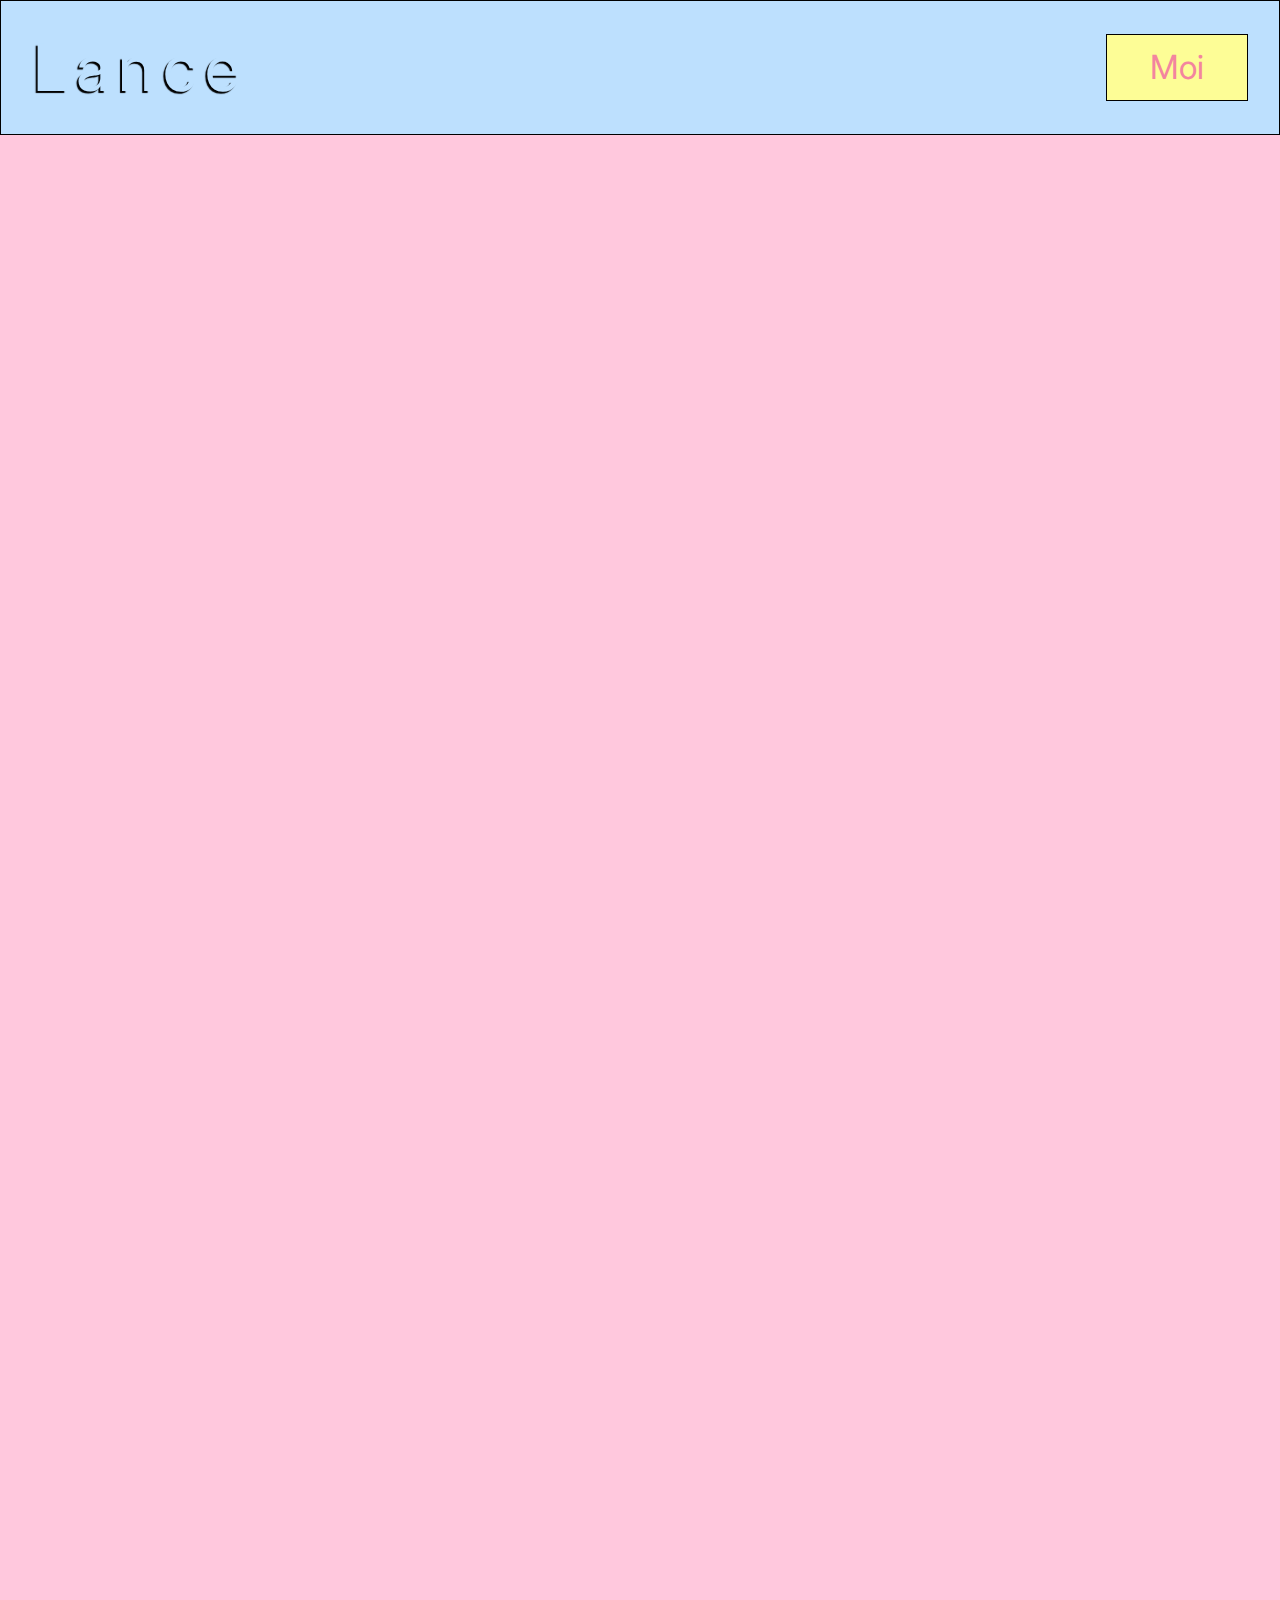
==== Source Code/index.html @ c76728fb "Nav bar working" ====
<!DOCTYPE html>
<html>
    <head>
        <meta charset="utf-8">
        <meta http-equiv="X-UA-Compatible" content="IE=edge">
        <title></title>
        <meta name="Lance Townsend" content="Personal website displaying my projects and skills.">
        <meta name="viewport" content="width=device-width, initial-scale=1">
        <link rel="stylesheet" href="style.css">
        <link href='https://fonts.googleapis.com/css?family=Inter' rel='stylesheet'>
    </head>
    <body>
        <nav class="navContainer">
            <div class="navName">
                Lance
            </div>

            <a href="#" class="navAboutMe">
                Moi
            </a>
        </nav>
        
        <script src="script.js" async defer></script>
    </body>
</html>
---- Source Code/style.css ----
* {
    padding: 0;
    margin: 0;
}

:root {
    font-family: Inter;
    font-style: normal;
}

body {
    background: #FFC8DD;
    height: 4000px;
}


@media screen and (max-width: 400px) {
    :root {
        font-size: 16px;
    }
}

/* mobile */
@media screen and (min-width: 400px){
    :root {
        font-size: 20px;
    }
}

/* mid-large mobile devices */
@media screen and (min-width: 600px) {
    :root {
        font-size: 24px;
    }
}

/* web devices */
@media screen and (min-width: 719px) {
    :root {
        font-size: 28px;
    }
}


.navContainer {
    height: 2.5rem;
    padding: 1.125rem;
    background: #BDE0FE;
    border: 1px solid #000;

    display: flex;

    align-items: center;
    justify-content: space-between;

}

.navName {
    color: #BDE0FE;
    text-shadow: -2px 2px 1px #000;
    font-size: 2.32575rem;
    letter-spacing: 0.30231rem;

    width: auto;
    height: auto;

    display: flex;
    align-items: center;
    justify-content: center;
}

.navAboutMe {
    border: 1px solid #000;
    background: #FDFD96;
    color: #F3859F;
    font-size: 1.18869rem;
    text-decoration: none;

    height: 2.32575rem;
    width: 5rem;

    display: flex;
    justify-content: center;
    align-items: center;
}

/* injected into HTML with JS to make sticky navbar */
.sticky {
    position: sticky;
    width: auto;
    top: 0;
}
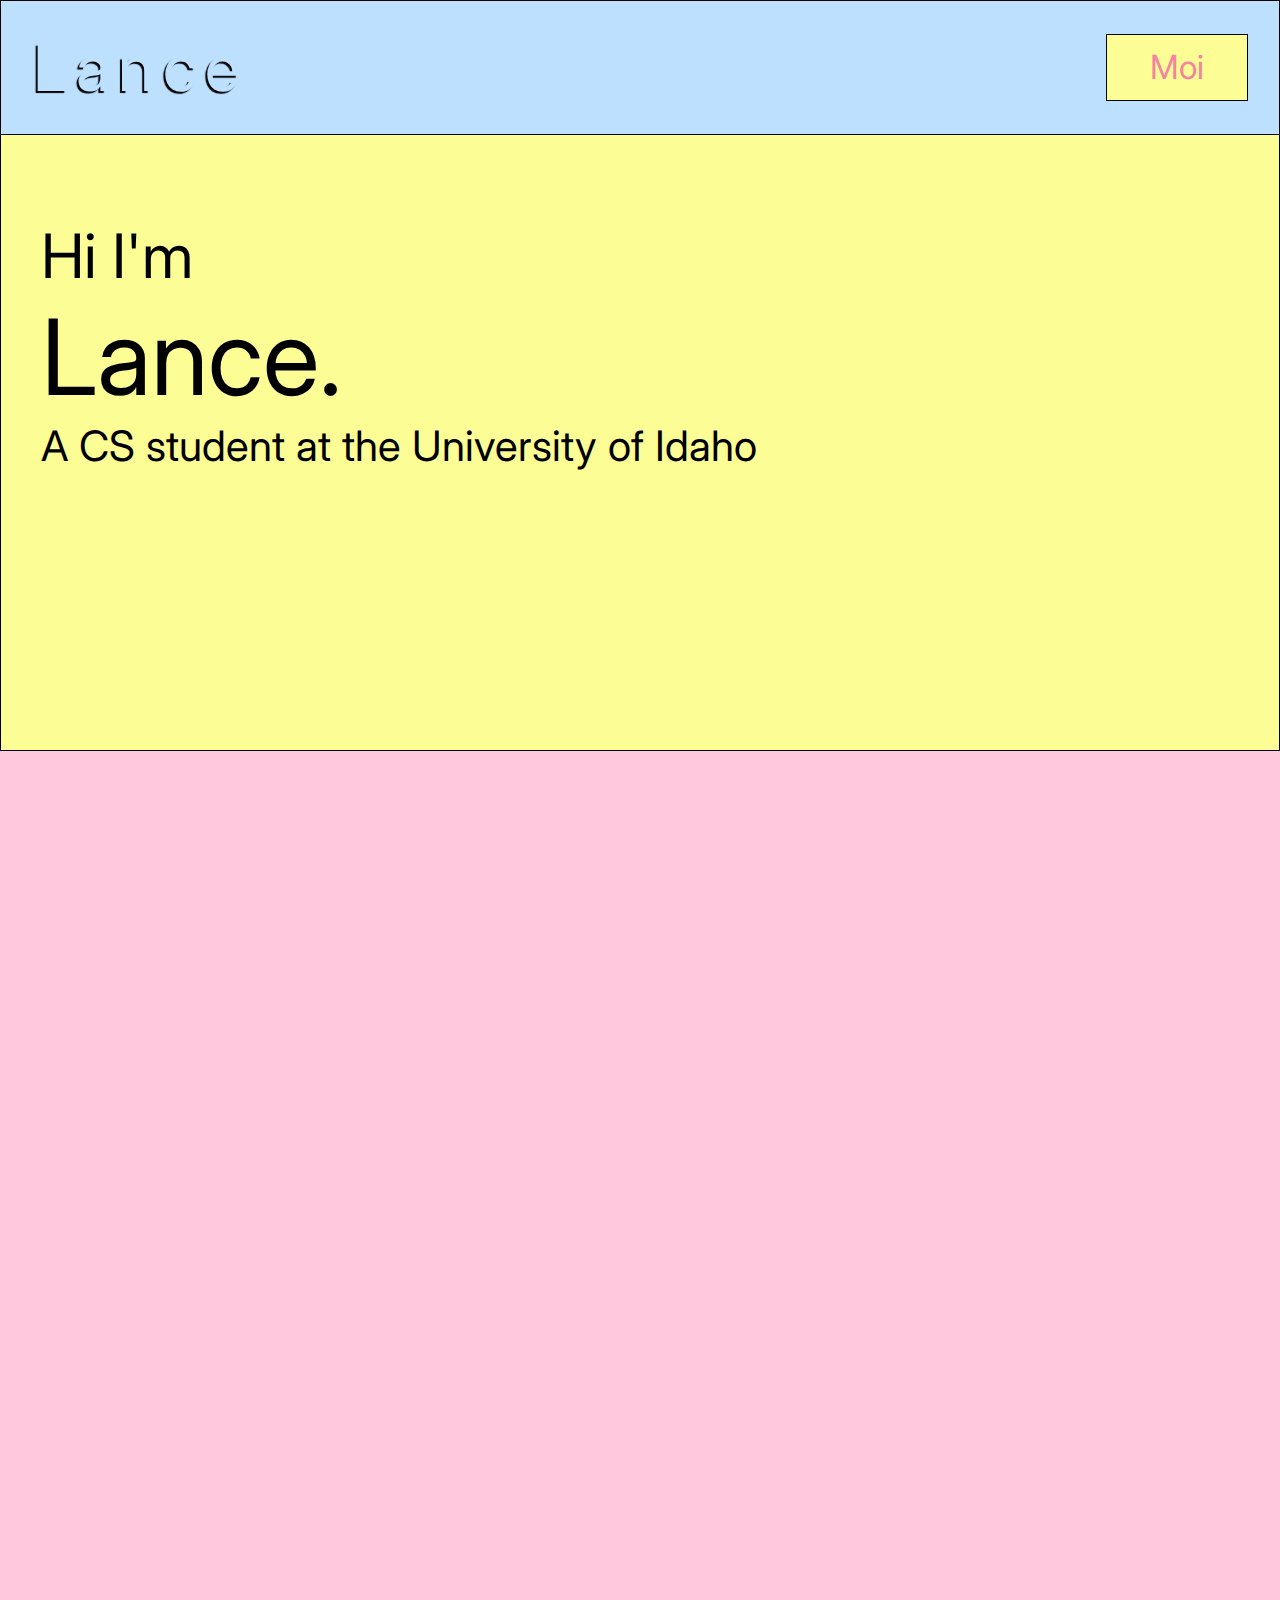
==== commit c69d6c22: "Add intro" ====
--- a/Source Code/index.html
+++ b/Source Code/index.html
@@ -19,6 +19,22 @@
                 Moi
             </a>
         </nav>
+
+        <div class="introductionContainer">
+            <div class="introTextContainer">
+                <span class="introTextOne">
+                    Hi I'm
+                </span>
+
+                <span class="introTextTwo">
+                    Lance.
+                </span>
+
+                <span class="introSubText">
+                    A CS student at the University of Idaho
+                </span>
+            </div>
+        </div>
         
         <script src="script.js" async defer></script>
     </body>
--- a/Source Code/style.css
+++ b/Source Code/style.css
@@ -14,7 +14,13 @@
 }
 
 
-@media screen and (max-width: 400px) {
+@media screen and (max-width: 250px) {
+    :root {
+        font-size: 12px;
+    }
+}
+
+@media screen and (min-width: 250px) {
     :root {
         font-size: 16px;
     }
@@ -46,7 +52,7 @@
     height: 2.5rem;
     padding: 1.125rem;
     background: #BDE0FE;
-    border: 1px solid #000;
+    border: 0.06rem solid #000;
 
     display: flex;
 
@@ -70,7 +76,7 @@
 }
 
 .navAboutMe {
-    border: 1px solid #000;
+    border: 0.06rem solid #000;
     background: #FDFD96;
     color: #F3859F;
     font-size: 1.18869rem;
@@ -89,4 +95,33 @@
     position: sticky;
     width: auto;
     top: 0;
-}+}
+
+.introductionContainer {
+    background-color: #FDFD96;
+    border-right: 0.06rem solid #000;
+    border-bottom: 0.06rem solid #000;
+    border-left: 0.06rem solid #000;
+}
+
+.introTextContainer {
+    display: flex;
+    flex-direction: column;
+    width: 70%;
+
+    padding: 3rem 0 31vh 1.44rem;
+    color: #000;
+}
+
+.introTextOne {
+    font-size: 2.1875rem;
+}
+
+.introTextTwo {
+    color: #000;
+    font-size: 3.75rem;
+}
+
+.introSubText {
+    font-size: 1.5rem;
+}
